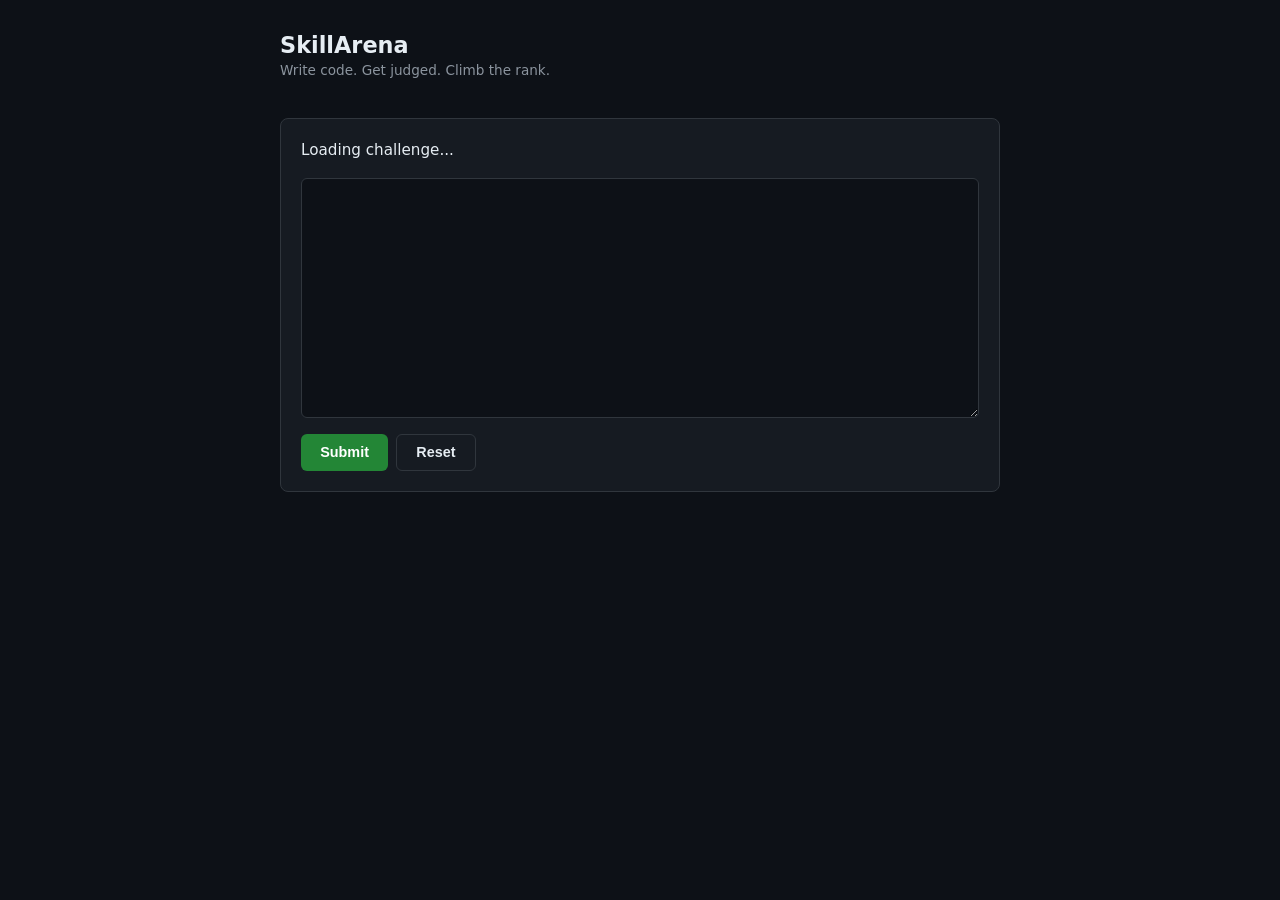
==== src/skillarena/index.html @ 4e0ee9d8 "v0: working code judge with 3 challenges" ====
<!DOCTYPE html>
<html lang="en">
<head>
  <meta charset="UTF-8" />
  <meta name="viewport" content="width=device-width, initial-scale=1" />
  <title>SkillArena</title>
  <style>
    * { box-sizing: border-box; }
    body {
      font-family: system-ui, -apple-system, sans-serif;
      background: #0d1117; color: #e6edf3;
      margin: 0; padding: 2rem;
      display: flex; justify-content: center;
      min-height: 100vh;
    }
    .wrap { width: 100%; max-width: 720px; }
    h1 { font-size: 1.4rem; margin: 0 0 0.25rem; }
    .sub { color: #8b949e; font-size: 0.85rem; margin-bottom: 1.5rem; }
    .card {
      background: #161b22; border: 1px solid #30363d;
      border-radius: 8px; padding: 1.25rem; margin-bottom: 1rem;
    }
    .prompt { font-size: 0.95rem; margin-bottom: 1rem; line-height: 1.5; }
    .prompt strong { color: #58a6ff; }
    textarea {
      width: 100%; min-height: 240px;
      background: #0d1117; color: #e6edf3;
      border: 1px solid #30363d; border-radius: 6px;
      padding: 0.75rem;
      font-family: ui-monospace, "SF Mono", Menlo, Consolas, monospace;
      font-size: 0.9rem; line-height: 1.5;
      resize: vertical; tab-size: 4;
    }
    textarea:focus { outline: none; border-color: #58a6ff; }
    .row { display: flex; gap: 0.5rem; margin-top: 0.75rem; flex-wrap: wrap; }
    button {
      background: #238636; color: white; border: none;
      padding: 0.6rem 1.2rem; border-radius: 6px;
      font-size: 0.9rem; font-weight: 600; cursor: pointer;
      transition: background 0.15s;
    }
    button:hover { background: #2ea043; }
    button:disabled { opacity: 0.5; cursor: not-allowed; }
    button.ghost { background: transparent; border: 1px solid #30363d; color: #e6edf3; }
    button.ghost:hover { background: #21262d; }
    .result {
      margin-top: 1rem; padding: 0.75rem 1rem; border-radius: 6px;
      font-size: 0.9rem; display: none; font-family: ui-monospace, monospace;
    }
    .result.pass { background: #0f2a1a; border: 1px solid #238636; color: #7ee787; }
    .result.fail { background: #2a0f14; border: 1px solid #f85149; color: #ff7b72; }
    .result.show { display: block; }
    .nav { display: flex; gap: 0.35rem; flex-wrap: wrap; margin-bottom: 1rem; }
    .nav button {
      background: #21262d; border: 1px solid #30363d;
      padding: 0.35rem 0.75rem; font-size: 0.8rem;
      font-weight: 500; color: #8b949e;
    }
    .nav button.active { background: #1f6feb; color: white; border-color: #1f6feb; }
  </style>
</head>
<body>
  <div class="wrap">
    <h1>SkillArena</h1>
    <div class="sub">Write code. Get judged. Climb the rank.</div>

    <div class="nav" id="nav"></div>

    <div class="card">
      <div class="prompt" id="prompt">Loading challenge...</div>
      <textarea id="code" spellcheck="false" autocomplete="off"></textarea>
      <div class="row">
        <button id="submit">Submit</button>
        <button class="ghost" id="reset">Reset</button>
      </div>
      <div class="result" id="result"></div>
    </div>
  </div>

  <script>
    const API = "http://127.0.0.1:8000";
    let currentId = 1;
    let starter = "";

    const $nav = document.getElementById("nav");
    const $prompt = document.getElementById("prompt");
    const $code = document.getElementById("code");
    const $result = document.getElementById("result");
    const $submit = document.getElementById("submit");
    const $reset = document.getElementById("reset");

    async function loadNav() {
      const r = await fetch(`${API}/challenges`);
      const list = await r.json();
      $nav.innerHTML = "";
      list.forEach(c => {
        const b = document.createElement("button");
        b.textContent = `${c.id}. ${c.title}`;
        b.onclick = () => load(c.id);
        b.dataset.id = c.id;
        $nav.appendChild(b);
      });
    }

    async function load(id) {
      currentId = id;
      $result.className = "result";
      $prompt.textContent = "Loading...";

      const r = await fetch(`${API}/challenge/${id}`);
      const ch = await r.json();
      if (ch.error) {
        $prompt.textContent = "No challenge found.";
        return;
      }
      starter = ch.starter;
      $prompt.innerHTML = `<strong>${ch.title}</strong><br>${ch.prompt}`;
      $code.value = ch.starter;

      document.querySelectorAll(".nav button").forEach(b => {
        b.classList.toggle("active", Number(b.dataset.id) === id);
      });
    }

    $submit.onclick = async () => {
      $submit.disabled = true;
      $submit.textContent = "Judging...";
      $result.className = "result";

      try {
        const r = await fetch(`${API}/submit`, {
          method: "POST",
          headers: { "Content-Type": "application/json" },
          body: JSON.stringify({ challenge_id: currentId, code: $code.value }),
        });
        const data = await r.json();

        if (data.error) {
          $result.className = "result fail show";
          $result.textContent = `Error: ${data.error}`;
        } else if (data.correct) {
          $result.className = "result pass show";
          $result.textContent = `✓ Passed all ${data.total} tests.`;
        } else {
          $result.className = "result fail show";
          $result.textContent = `✗ Passed ${data.passed}/${data.total} tests.`;
        }
      } catch (e) {
        $result.className = "result fail show";
        $result.textContent = "Could not reach the server.";
      }

      $submit.disabled = false;
      $submit.textContent = "Submit";
    };

    $reset.onclick = () => {
      $code.value = starter;
      $result.className = "result";
    };

    (async () => {
      await loadNav();
      await load(1);
    })();
  </script>
</body>
</html>
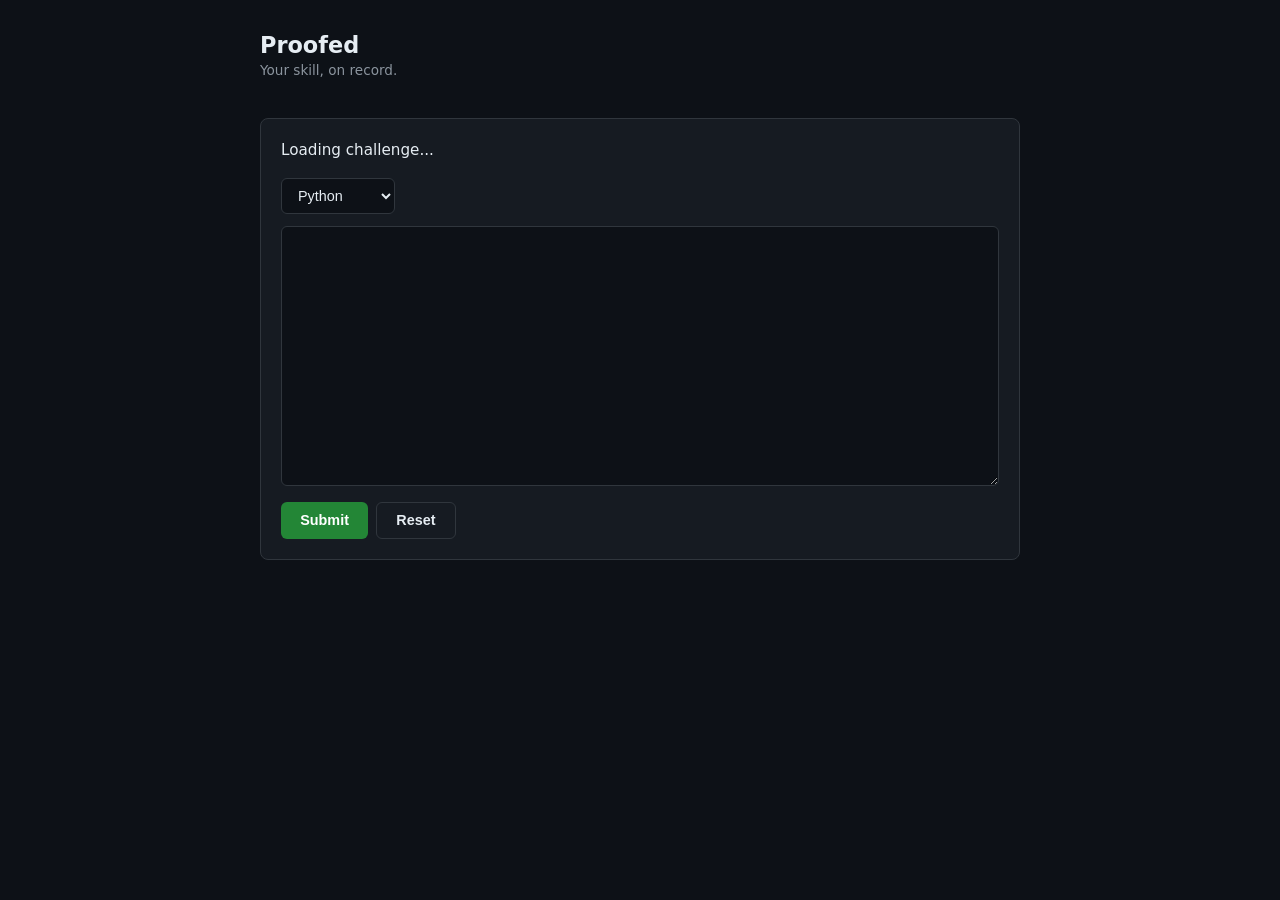
==== commit 6bf23d0c: "v1.0: three languages verified (Python, JavaScript, C++)" ====
--- a/src/skillarena/index.html
+++ b/src/skillarena/index.html
@@ -3,7 +3,7 @@
 <head>
   <meta charset="UTF-8" />
   <meta name="viewport" content="width=device-width, initial-scale=1" />
-  <title>SkillArena</title>
+  <title>Proofed</title>
   <style>
     * { box-sizing: border-box; }
     body {
@@ -13,7 +13,7 @@
       display: flex; justify-content: center;
       min-height: 100vh;
     }
-    .wrap { width: 100%; max-width: 720px; }
+    .wrap { width: 100%; max-width: 760px; }
     h1 { font-size: 1.4rem; margin: 0 0 0.25rem; }
     .sub { color: #8b949e; font-size: 0.85rem; margin-bottom: 1.5rem; }
     .card {
@@ -23,7 +23,7 @@
     .prompt { font-size: 0.95rem; margin-bottom: 1rem; line-height: 1.5; }
     .prompt strong { color: #58a6ff; }
     textarea {
-      width: 100%; min-height: 240px;
+      width: 100%; min-height: 260px;
       background: #0d1117; color: #e6edf3;
       border: 1px solid #30363d; border-radius: 6px;
       padding: 0.75rem;
@@ -32,6 +32,17 @@
       resize: vertical; tab-size: 4;
     }
     textarea:focus { outline: none; border-color: #58a6ff; }
+    select {
+      background: #0d1117; color: #e6edf3;
+      border: 1px solid #30363d; border-radius: 6px;
+      padding: 0.5rem 0.75rem; font-size: 0.9rem;
+      cursor: pointer;
+    }
+    select:focus { outline: none; border-color: #58a6ff; }
+    .toolbar {
+      display: flex; gap: 0.5rem; align-items: center;
+      margin-bottom: 0.75rem; flex-wrap: wrap;
+    }
     .row { display: flex; gap: 0.5rem; margin-top: 0.75rem; flex-wrap: wrap; }
     button {
       background: #238636; color: white; border: none;
@@ -45,7 +56,9 @@
     button.ghost:hover { background: #21262d; }
     .result {
       margin-top: 1rem; padding: 0.75rem 1rem; border-radius: 6px;
-      font-size: 0.9rem; display: none; font-family: ui-monospace, monospace;
+      font-size: 0.9rem; display: none;
+      font-family: ui-monospace, monospace;
+      white-space: pre-wrap; word-break: break-word;
     }
     .result.pass { background: #0f2a1a; border: 1px solid #238636; color: #7ee787; }
     .result.fail { background: #2a0f14; border: 1px solid #f85149; color: #ff7b72; }
@@ -61,18 +74,29 @@
 </head>
 <body>
   <div class="wrap">
-    <h1>SkillArena</h1>
-    <div class="sub">Write code. Get judged. Climb the rank.</div>
+    <h1>Proofed</h1>
+    <div class="sub">Your skill, on record.</div>
 
     <div class="nav" id="nav"></div>
 
     <div class="card">
       <div class="prompt" id="prompt">Loading challenge...</div>
-      <textarea id="code" spellcheck="false" autocomplete="off"></textarea>
+
+      <div class="toolbar">
+        <select id="language">
+          <option value="python">Python</option>
+          <option value="javascript">JavaScript</option>
+          <option value="cpp">C++</option>
+        </select>
+      </div>
+
+      <textarea id="code" spellcheck="false" autocomplete="off" autocapitalize="off" autocorrect="off"></textarea>
+
       <div class="row">
         <button id="submit">Submit</button>
         <button class="ghost" id="reset">Reset</button>
       </div>
+
       <div class="result" id="result"></div>
     </div>
   </div>
@@ -80,14 +104,19 @@
   <script>
     const API = "http://127.0.0.1:8000";
     let currentId = 1;
-    let starter = "";
+    let currentStarters = {};
 
     const $nav = document.getElementById("nav");
     const $prompt = document.getElementById("prompt");
     const $code = document.getElementById("code");
+    const $language = document.getElementById("language");
     const $result = document.getElementById("result");
     const $submit = document.getElementById("submit");
     const $reset = document.getElementById("reset");
+
+    function starterFor(lang) {
+      return currentStarters[lang] || currentStarters.python || "";
+    }
 
     async function loadNav() {
       const r = await fetch(`${API}/challenges`);
@@ -96,8 +125,8 @@
       list.forEach(c => {
         const b = document.createElement("button");
         b.textContent = `${c.id}. ${c.title}`;
+        b.dataset.id = c.id;
         b.onclick = () => load(c.id);
-        b.dataset.id = c.id;
         $nav.appendChild(b);
       });
     }
@@ -113,14 +142,20 @@
         $prompt.textContent = "No challenge found.";
         return;
       }
-      starter = ch.starter;
+
+      currentStarters = ch.starters || {};
       $prompt.innerHTML = `<strong>${ch.title}</strong><br>${ch.prompt}`;
-      $code.value = ch.starter;
+      $code.value = starterFor($language.value);
 
       document.querySelectorAll(".nav button").forEach(b => {
         b.classList.toggle("active", Number(b.dataset.id) === id);
       });
     }
+
+    $language.onchange = () => {
+      $code.value = starterFor($language.value);
+      $result.className = "result";
+    };
 
     $submit.onclick = async () => {
       $submit.disabled = true;
@@ -131,13 +166,18 @@
         const r = await fetch(`${API}/submit`, {
           method: "POST",
           headers: { "Content-Type": "application/json" },
-          body: JSON.stringify({ challenge_id: currentId, code: $code.value }),
+          body: JSON.stringify({
+            challenge_id: currentId,
+            language: $language.value,
+            code: $code.value,
+          }),
         });
         const data = await r.json();
 
         if (data.error) {
           $result.className = "result fail show";
-          $result.textContent = `Error: ${data.error}`;
+          const detail = data.detail ? `\n\n${data.detail}` : "";
+          $result.textContent = `Error: ${data.error}${detail}`;
         } else if (data.correct) {
           $result.className = "result pass show";
           $result.textContent = `✓ Passed all ${data.total} tests.`;
@@ -155,9 +195,20 @@
     };
 
     $reset.onclick = () => {
-      $code.value = starter;
+      $code.value = starterFor($language.value);
       $result.className = "result";
     };
+
+    // Allow Tab to insert spaces instead of moving focus
+    $code.addEventListener("keydown", (e) => {
+      if (e.key === "Tab") {
+        e.preventDefault();
+        const start = $code.selectionStart;
+        const end = $code.selectionEnd;
+        $code.value = $code.value.slice(0, start) + "    " + $code.value.slice(end);
+        $code.selectionStart = $code.selectionEnd = start + 4;
+      }
+    });
 
     (async () => {
       await loadNav();
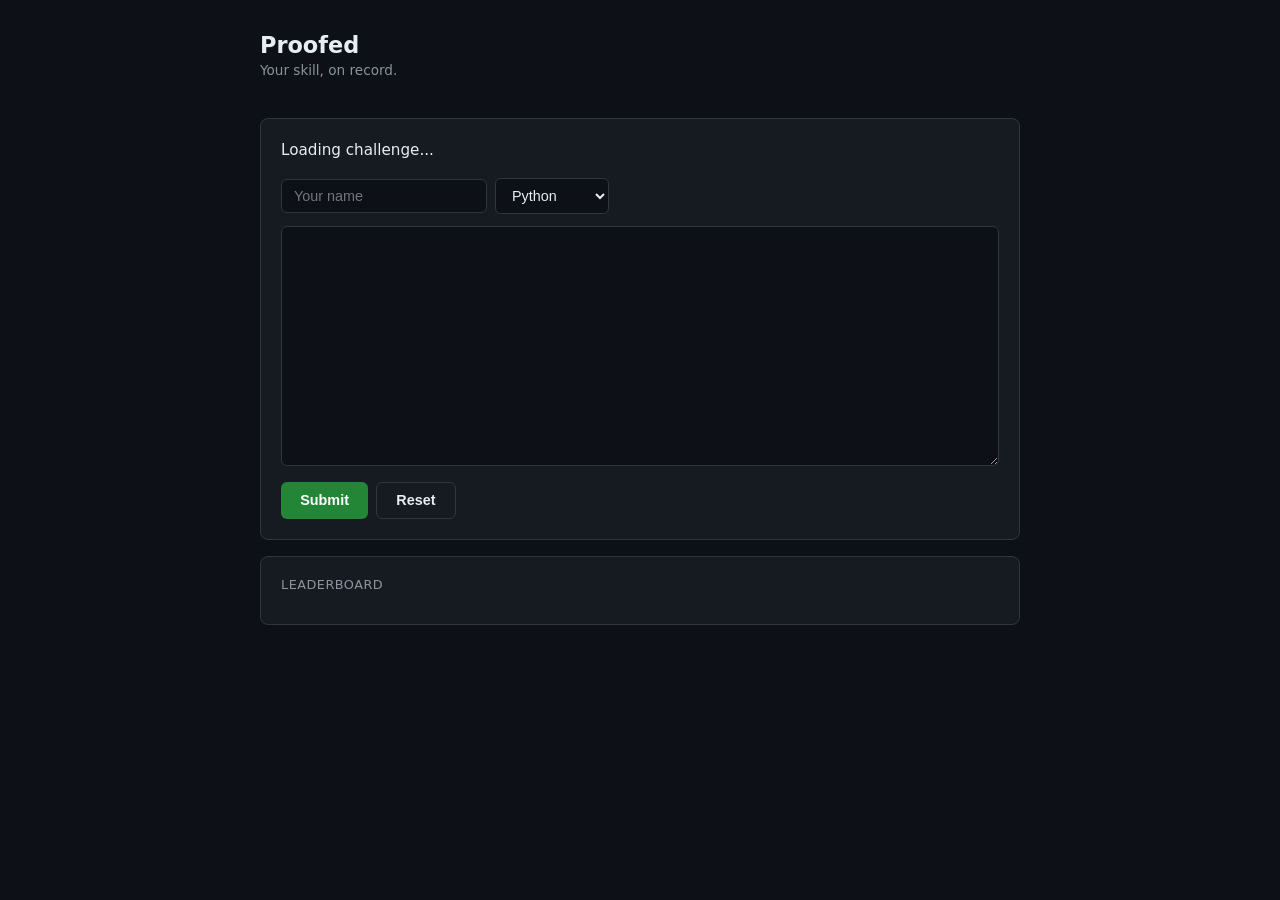
==== commit aab34969: "v1.1: leaderboard with per-challenge points and persistent storage" ====
--- a/src/skillarena/index.html
+++ b/src/skillarena/index.html
@@ -23,7 +23,7 @@
     .prompt { font-size: 0.95rem; margin-bottom: 1rem; line-height: 1.5; }
     .prompt strong { color: #58a6ff; }
     textarea {
-      width: 100%; min-height: 260px;
+      width: 100%; min-height: 240px;
       background: #0d1117; color: #e6edf3;
       border: 1px solid #30363d; border-radius: 6px;
       padding: 0.75rem;
@@ -32,6 +32,12 @@
       resize: vertical; tab-size: 4;
     }
     textarea:focus { outline: none; border-color: #58a6ff; }
+    input[type="text"] {
+      background: #0d1117; color: #e6edf3;
+      border: 1px solid #30363d; border-radius: 6px;
+      padding: 0.5rem 0.75rem; font-size: 0.9rem;
+    }
+    input[type="text"]:focus { outline: none; border-color: #58a6ff; }
     select {
       background: #0d1117; color: #e6edf3;
       border: 1px solid #30363d; border-radius: 6px;
@@ -70,6 +76,24 @@
       font-weight: 500; color: #8b949e;
     }
     .nav button.active { background: #1f6feb; color: white; border-color: #1f6feb; }
+    .board-title {
+      font-size: 0.8rem; text-transform: uppercase; letter-spacing: 0.5px;
+      color: #8b949e; margin-bottom: 0.75rem;
+    }
+    .board-row {
+      display: grid; grid-template-columns: 2rem 1fr auto auto;
+      gap: 0.75rem; padding: 0.5rem 0;
+      border-bottom: 1px solid #21262d; font-size: 0.9rem;
+      align-items: center;
+    }
+    .board-row:last-child { border-bottom: none; }
+    .board-row .rank {
+      color: #8b949e; font-weight: 600; text-align: right;
+    }
+    .board-row .name { font-weight: 500; }
+    .board-row .solved { color: #8b949e; font-size: 0.8rem; }
+    .board-row .pts { color: #7ee787; font-weight: 600; }
+    .board-empty { color: #8b949e; font-size: 0.85rem; padding: 0.5rem 0; }
   </style>
 </head>
 <body>
@@ -83,6 +107,7 @@
       <div class="prompt" id="prompt">Loading challenge...</div>
 
       <div class="toolbar">
+        <input type="text" id="player" placeholder="Your name" maxlength="20" />
         <select id="language">
           <option value="python">Python</option>
           <option value="javascript">JavaScript</option>
@@ -99,6 +124,11 @@
 
       <div class="result" id="result"></div>
     </div>
+
+    <div class="card">
+      <div class="board-title">Leaderboard</div>
+      <div id="board"></div>
+    </div>
   </div>
 
   <script>
@@ -110,9 +140,14 @@
     const $prompt = document.getElementById("prompt");
     const $code = document.getElementById("code");
     const $language = document.getElementById("language");
+    const $player = document.getElementById("player");
     const $result = document.getElementById("result");
     const $submit = document.getElementById("submit");
     const $reset = document.getElementById("reset");
+    const $board = document.getElementById("board");
+
+    // Restore player name from last session
+    $player.value = localStorage.getItem("proofed_player") || "";
 
     function starterFor(lang) {
       return currentStarters[lang] || currentStarters.python || "";
@@ -124,7 +159,7 @@
       $nav.innerHTML = "";
       list.forEach(c => {
         const b = document.createElement("button");
-        b.textContent = `${c.id}. ${c.title}`;
+        b.textContent = `${c.id}. ${c.title} (${c.points} pts)`;
         b.dataset.id = c.id;
         b.onclick = () => load(c.id);
         $nav.appendChild(b);
@@ -144,7 +179,7 @@
       }
 
       currentStarters = ch.starters || {};
-      $prompt.innerHTML = `<strong>${ch.title}</strong><br>${ch.prompt}`;
+      $prompt.innerHTML = `<strong>${ch.title}</strong> <span style="color:#8b949e;font-size:0.8rem;">(${ch.points} pts)</span><br>${ch.prompt}`;
       $code.value = starterFor($language.value);
 
       document.querySelectorAll(".nav button").forEach(b => {
@@ -152,15 +187,46 @@
       });
     }
 
+    async function loadLeaderboard() {
+      const r = await fetch(`${API}/leaderboard`);
+      const rows = await r.json();
+
+      if (!rows.length) {
+        $board.innerHTML = '<div class="board-empty">No submissions yet. Be the first.</div>';
+        return;
+      }
+
+      $board.innerHTML = "";
+      rows.forEach((row, i) => {
+        const div = document.createElement("div");
+        div.className = "board-row";
+        div.innerHTML = `
+          <span class="rank">${i + 1}.</span>
+          <span class="name"></span>
+          <span class="solved">${row.solved} solved</span>
+          <span class="pts">${row.score} pts</span>
+        `;
+        div.querySelector(".name").textContent = row.player;
+        $board.appendChild(div);
+      });
+    }
+
     $language.onchange = () => {
       $code.value = starterFor($language.value);
       $result.className = "result";
+    };
+
+    $player.onchange = () => {
+      localStorage.setItem("proofed_player", $player.value.trim());
     };
 
     $submit.onclick = async () => {
       $submit.disabled = true;
       $submit.textContent = "Judging...";
       $result.className = "result";
+
+      const playerName = ($player.value.trim() || "anonymous");
+      localStorage.setItem("proofed_player", playerName);
 
       try {
         const r = await fetch(`${API}/submit`, {
@@ -170,6 +236,7 @@
             challenge_id: currentId,
             language: $language.value,
             code: $code.value,
+            player: playerName,
           }),
         });
         const data = await r.json();
@@ -180,7 +247,12 @@
           $result.textContent = `Error: ${data.error}${detail}`;
         } else if (data.correct) {
           $result.className = "result pass show";
-          $result.textContent = `✓ Passed all ${data.total} tests.`;
+          if (data.points_earned > 0) {
+            $result.textContent = `✓ Passed all ${data.total} tests. +${data.points_earned} pts (total ${data.score})`;
+          } else {
+            $result.textContent = `✓ Passed all ${data.total} tests. (already solved — no points)`;
+          }
+          loadLeaderboard();
         } else {
           $result.className = "result fail show";
           $result.textContent = `✗ Passed ${data.passed}/${data.total} tests.`;
@@ -199,7 +271,6 @@
       $result.className = "result";
     };
 
-    // Allow Tab to insert spaces instead of moving focus
     $code.addEventListener("keydown", (e) => {
       if (e.key === "Tab") {
         e.preventDefault();
@@ -213,6 +284,7 @@
     (async () => {
       await loadNav();
       await load(1);
+      await loadLeaderboard();
     })();
   </script>
 </body>
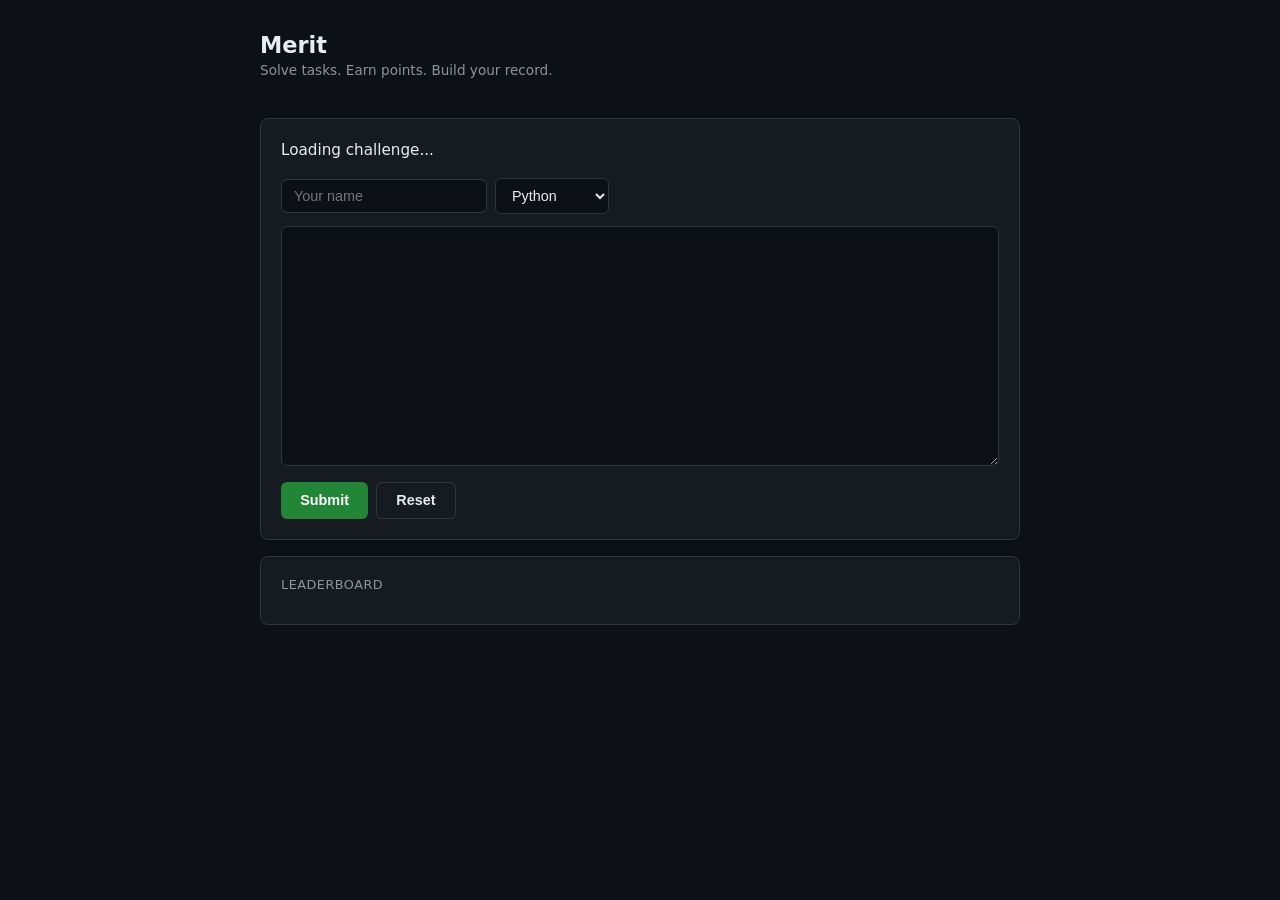
==== commit 37700537: "v2.3: generative tasks with self-verifying pipeline (Groq + Judge0), task variety, timer fixes" ====
--- a/src/skillarena/index.html
+++ b/src/skillarena/index.html
@@ -3,7 +3,7 @@
 <head>
   <meta charset="UTF-8" />
   <meta name="viewport" content="width=device-width, initial-scale=1" />
-  <title>Proofed</title>
+  <title>Merit</title>
   <style>
     * { box-sizing: border-box; }
     body {
@@ -22,6 +22,7 @@
     }
     .prompt { font-size: 0.95rem; margin-bottom: 1rem; line-height: 1.5; }
     .prompt strong { color: #58a6ff; }
+    .meta { color: #8b949e; font-size: 0.8rem; }
     textarea {
       width: 100%; min-height: 240px;
       background: #0d1117; color: #e6edf3;
@@ -65,10 +66,12 @@
       font-size: 0.9rem; display: none;
       font-family: ui-monospace, monospace;
       white-space: pre-wrap; word-break: break-word;
+      line-height: 1.5;
     }
     .result.pass { background: #0f2a1a; border: 1px solid #238636; color: #7ee787; }
     .result.fail { background: #2a0f14; border: 1px solid #f85149; color: #ff7b72; }
     .result.show { display: block; }
+    .result .total { color: #e6edf3; margin-top: 0.4rem; font-size: 0.85rem; }
     .nav { display: flex; gap: 0.35rem; flex-wrap: wrap; margin-bottom: 1rem; }
     .nav button {
       background: #21262d; border: 1px solid #30363d;
@@ -81,25 +84,38 @@
       color: #8b949e; margin-bottom: 0.75rem;
     }
     .board-row {
-      display: grid; grid-template-columns: 2rem 1fr auto auto;
+      display: grid; grid-template-columns: 2rem 1fr auto auto auto;
       gap: 0.75rem; padding: 0.5rem 0;
       border-bottom: 1px solid #21262d; font-size: 0.9rem;
       align-items: center;
     }
     .board-row:last-child { border-bottom: none; }
-    .board-row .rank {
-      color: #8b949e; font-weight: 600; text-align: right;
-    }
+    .board-row .rank { color: #8b949e; font-weight: 600; text-align: right; }
     .board-row .name { font-weight: 500; }
+    .board-row .streak { color: #f0883e; font-size: 0.8rem; }
     .board-row .solved { color: #8b949e; font-size: 0.8rem; }
     .board-row .pts { color: #7ee787; font-weight: 600; }
     .board-empty { color: #8b949e; font-size: 0.85rem; padding: 0.5rem 0; }
+    .tier-badge {
+      display: inline-block; padding: 0.15rem 0.5rem;
+      border-radius: 4px; font-size: 0.75rem; font-weight: 600;
+      text-transform: uppercase; letter-spacing: 0.3px;
+    }
+    .tier-Bronze   { background: #2a1f14; color: #d29922; border: 1px solid #6e4a12; }
+    .tier-Silver   { background: #1f242a; color: #b1bac4; border: 1px solid #4a5560; }
+    .tier-Gold     { background: #2a2410; color: #e3b341; border: 1px solid #7d6115; }
+    .tier-Platinum { background: #1a2530; color: #79c0ff; border: 1px solid #1f6feb; }
+    .tier-Diamond  { background: #251a30; color: #d2a8ff; border: 1px solid #8957e5; }
+    .diff-easy   { color: #7ee787; }
+    .diff-medium { color: #e3b341; }
+    .diff-hard   { color: #ff7b72; }
+    .diff-expert { color: #d2a8ff; }
   </style>
 </head>
 <body>
   <div class="wrap">
-    <h1>Proofed</h1>
-    <div class="sub">Your skill, on record.</div>
+    <h1>Merit</h1>
+    <div class="sub">Solve tasks. Earn points. Build your record.</div>
 
     <div class="nav" id="nav"></div>
 
@@ -135,6 +151,7 @@
     const API = "http://127.0.0.1:8000";
     let currentId = 1;
     let currentStarters = {};
+    let challengeLoadedAt = null;
 
     const $nav = document.getElementById("nav");
     const $prompt = document.getElementById("prompt");
@@ -147,10 +164,14 @@
     const $board = document.getElementById("board");
 
     // Restore player name from last session
-    $player.value = localStorage.getItem("proofed_player") || "";
+    $player.value = localStorage.getItem("merit_player") || "";
 
     function starterFor(lang) {
       return currentStarters[lang] || currentStarters.python || "";
+    }
+
+    function tierBadge(tier) {
+      return `<span class="tier-badge tier-${tier}">${tier}</span>`;
     }
 
     async function loadNav() {
@@ -159,8 +180,8 @@
       $nav.innerHTML = "";
       list.forEach(c => {
         const b = document.createElement("button");
-        b.textContent = `${c.id}. ${c.title} (${c.points} pts)`;
         b.dataset.id = c.id;
+        b.innerHTML = `${c.id}. ${c.title} <span class="diff-${c.difficulty}">(${c.difficulty} · ${c.points}pts)</span>`;
         b.onclick = () => load(c.id);
         $nav.appendChild(b);
       });
@@ -179,8 +200,14 @@
       }
 
       currentStarters = ch.starters || {};
-      $prompt.innerHTML = `<strong>${ch.title}</strong> <span style="color:#8b949e;font-size:0.8rem;">(${ch.points} pts)</span><br>${ch.prompt}`;
+      const target = ch.target_seconds ? ` · target ${ch.target_seconds}s` : "";
+      $prompt.innerHTML = `
+        <strong>${ch.title}</strong>
+        <span class="meta"> · ${ch.difficulty} · ${ch.points} pts${target}</span>
+        <br>${ch.prompt}
+      `;
       $code.value = starterFor($language.value);
+      challengeLoadedAt = Date.now();
 
       document.querySelectorAll(".nav button").forEach(b => {
         b.classList.toggle("active", Number(b.dataset.id) === id);
@@ -203,8 +230,9 @@
         div.innerHTML = `
           <span class="rank">${i + 1}.</span>
           <span class="name"></span>
+          <span class="streak">${row.streak ? `🔥 ${row.streak}d` : ""}</span>
           <span class="solved">${row.solved} solved</span>
-          <span class="pts">${row.score} pts</span>
+          <span class="pts">${row.score} pts ${tierBadge(row.tier)}</span>
         `;
         div.querySelector(".name").textContent = row.player;
         $board.appendChild(div);
@@ -217,7 +245,7 @@
     };
 
     $player.onchange = () => {
-      localStorage.setItem("proofed_player", $player.value.trim());
+      localStorage.setItem("merit_player", $player.value.trim());
     };
 
     $submit.onclick = async () => {
@@ -226,7 +254,9 @@
       $result.className = "result";
 
       const playerName = ($player.value.trim() || "anonymous");
-      localStorage.setItem("proofed_player", playerName);
+      localStorage.setItem("merit_player", playerName);
+
+      const elapsed = challengeLoadedAt ? (Date.now() - challengeLoadedAt) / 1000 : null;
 
       try {
         const r = await fetch(`${API}/submit`, {
@@ -237,6 +267,7 @@
             language: $language.value,
             code: $code.value,
             player: playerName,
+            elapsed_seconds: elapsed,
           }),
         });
         const data = await r.json();
@@ -247,10 +278,24 @@
           $result.textContent = `Error: ${data.error}${detail}`;
         } else if (data.correct) {
           $result.className = "result pass show";
-          if (data.points_earned > 0) {
-            $result.textContent = `✓ Passed all ${data.total} tests. +${data.points_earned} pts (total ${data.score})`;
+
+          if (data.already_solved) {
+            $result.innerHTML = `
+              ✓ Passed all ${data.total} tests.
+              <div class="total">Already solved — no points. Total: ${data.score} pts · ${tierBadge(data.tier)}</div>
+            `;
           } else {
-            $result.textContent = `✓ Passed all ${data.total} tests. (already solved — no points)`;
+            const b = data.breakdown;
+            const parts = [`base ${b.base}`];
+            if (b.quality_bonus) parts.push(`first-try +${b.quality_bonus}`);
+            if (b.speed_bonus) parts.push(`speed +${b.speed_bonus}`);
+            if (b.streak_mult > 1) parts.push(`streak ×${b.streak_mult}`);
+            if (b.first_bonus) parts.push(`first-in-world +${b.first_bonus}`);
+
+            $result.innerHTML = `
+              ✓ +${data.points_earned} pts (${parts.join(", ")})
+              <div class="total">Total: ${data.score} pts · ${tierBadge(data.tier)} · 🔥 ${data.streak}d streak</div>
+            `;
           }
           loadLeaderboard();
         } else {
@@ -269,6 +314,7 @@
     $reset.onclick = () => {
       $code.value = starterFor($language.value);
       $result.className = "result";
+      challengeLoadedAt = Date.now();
     };
 
     $code.addEventListener("keydown", (e) => {
